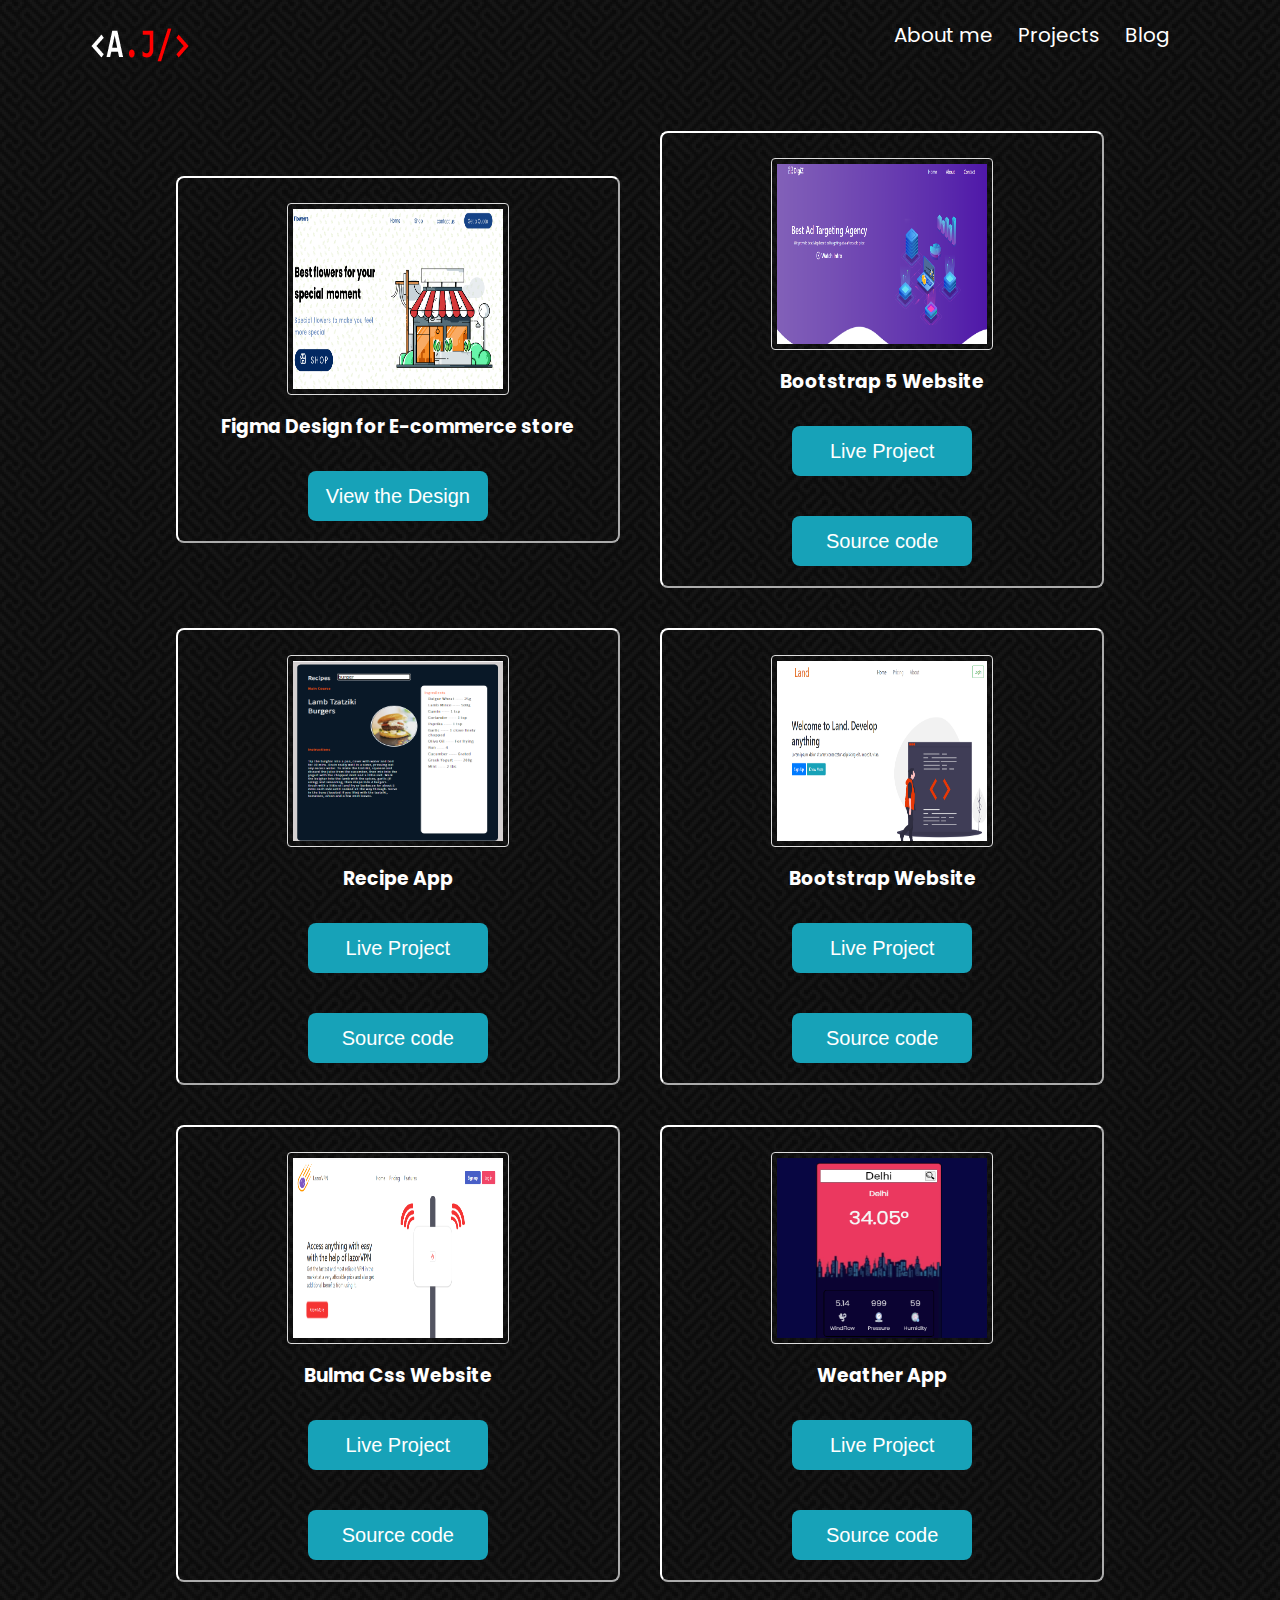
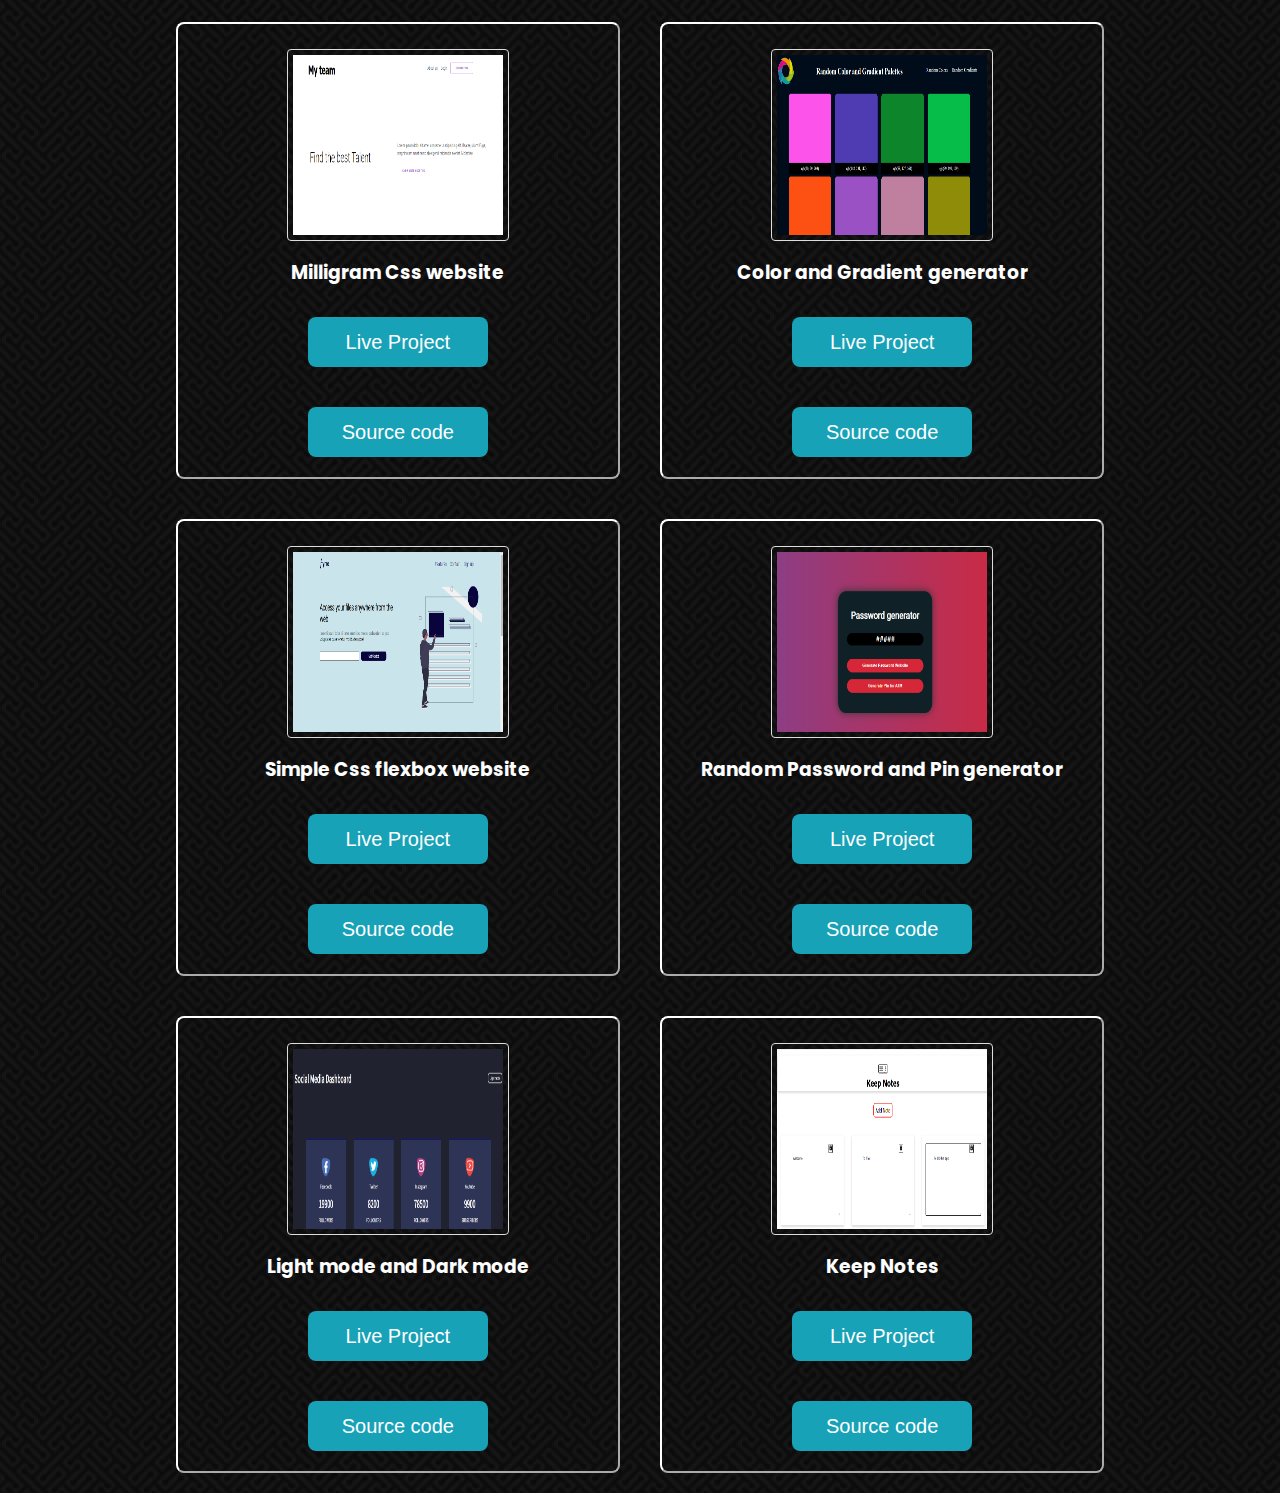
==== projects.html @ d863578b "updating my personal portfolio" ====
<!DOCTYPE html>
<html lang="en">
  <head>
    <meta charset="UTF-8" />
    <meta http-equiv="X-UA-Compatible" content="IE=edge" />
    <meta name="viewport" content="width=device-width, initial-scale=1.0" />
    <title>projects</title>
    <link
      rel="stylesheet"
      href="https://cdnjs.cloudflare.com/ajax/libs/font-awesome/4.0.0/css/font-awesome.css"
    />
    <link rel="stylesheet" href="main.css" />
  </head>
  <body>
    <div class="container">
      <header class="navbar">
        <div class="logo">
          <a href="index.html"><img src="logo.png" alt="logo" /> </a>
          <i class="fa fa-align-justify show" id="tog"></i>
        </div>
        <nav class="link hide">
          <ul>
            <li><a href="index.html">About me</a></li>
            <li><a href="projects.html">Projects</a></li>
            <li><a href="blogs.html">Blog</a></li>
          </ul>
        </nav>
      </header>

      <!-- section  -->
      <section class="sec2">
        <div class="articles">
          <img src="img/Figma.png" />
          <h3>Figma Design for E-commerce store</h3>
          <button>
            <a
              href="https://www.figma.com/file/VPkTBceJYa072S76e5dYyP/Ecommerce-store?node-id=0%3A1"
              >View the Design
            </a>
          </button>
        </div>

        <div class="articles">
          <img src="img/bootstrap5.png" />
          <h3>Bootstrap 5 Website</h3>
          <button>
            <a href="BootStrap 5.0/index.html">Live Project</a>
          </button>
          <button>
            <a href="https://github.com/mohmmadasim07/Bootstrap5"
              >Source code</a
            >
          </button>
        </div>
        <div class="articles">
          <img src="img/recipe app.png" />
          <h3>Recipe App</h3>
          <button><a href="/recipe/index.html">Live Project</a></button>
          <button>
            <a href="https://github.com/mohmmadasim07/recipe-app"
              >Source code</a
            >
          </button>
        </div>
        <div class="articles">
          <img src="img/bootstrap.png" />
          <h3>Bootstrap Website</h3>
          <button>
            <a href="Bootstrap-theme-webiste-main/index.html">Live Project</a>
          </button>
          <button>
            <a href="https://github.com/mohmmadasim07/Bootstrap-theme-webiste"
              >Source code</a
            >
          </button>
        </div>
        <div class="articles">
          <img src="img/bulma css.png" />
          <h3>Bulma Css Website</h3>
          <button>
            <a href="Bulma css/index.html">Live Project</a>
          </button>
          <button>
            <a href="https://github.com/mohmmadasim07/bulma-css">Source code</a>
          </button>
        </div>

        <div class="articles">
          <img src="img/weather_app.png" />
          <h3>Weather App</h3>
          <button><a href="/weather/index.html">Live Project</a></button>
          <button>
            <a href="https://github.com/mohmmadasim07/weather-app"
              >Source code</a
            >
          </button>
        </div>

        <div class="articles">
          <img src="img/milligram css.png" />
          <h3>Milligram Css website</h3>
          <button><a href="milligram css/index.html">Live Project</a></button>
          <button>
            <a href="https://github.com/mohmmadasim07/milligram-css"
              >Source code</a
            >
          </button>
        </div>

        <div class="articles">
          <img src="img/color generator.png" />
          <h3>Color and Gradient generator</h3>
          <button><a href="color generator/index.html">Live Project</a></button>
          <button>
            <a href="https://github.com/mohmmadasim07/new-color-generator"
              >Source code</a
            >
          </button>
        </div>

        <div class="articles">
          <img src="img/css grid website.png" />
          <h3>Simple Css flexbox website</h3>
          <button><a href="css webiste/index.html">Live Project</a></button>
          <button>
            <a href="https://github.com/mohmmadasim07/Css-flexbox-website"
              >Source code</a
            >
          </button>
        </div>

        <div class="articles">
          <img src="img/password generator.png" />
          <h3>Random Password and Pin generator</h3>
          <button>
            <a href="random password generator/main.html">Live Project</a>
          </button>
          <button>
            <a
              href="https://github.com/mohmmadasim07/random-password-and-pin-generator"
              >Source code</a
            >
          </button>
        </div>

        <div class="articles">
          <img src="img/social media dark and light.png" />
          <h3>Light mode and Dark mode</h3>
          <button>
            <a href="dark and light theme/index.html">Live Project</a>
          </button>
          <button>
            <a
              href="https://github.com/mohmmadasim07/dark-and-light-theme-switcher"
              >Source code</a
            >
          </button>
        </div>

        <div class="articles">
          <img src="img/keep.png" />
          <h3>Keep Notes</h3>
          <button><a href="Keep clone/index.html">Live Project</a></button>
          <button>
            <a href="https://github.com/mohmmadasim07/to-dolist">Source code</a>
          </button>
        </div>
      </section>
    </div>
    <script src="main.js"></script>
  </body>
</html>
---- main.css ----
@import url("https://fonts.googleapis.com/css2?family=Poppins&display=swap");

* {
  margin: 0;
  padding: 0;
}

body {
  background-image: url("background.png");
  width: 100%;
  max-width: 2000px;
  height: 100vh;
  color: white;
  font-family: "Poppins", sans-serif;
  color: white;
}

.container {
  margin: 20px 7%;
}

/** navbar ***/
.navbar {
  display: flex;
  flex-direction: row;
  justify-content: space-between;
  font-size: 20px;
}
.link ul li {
  display: inline-block;
  margin-right: 20px;
}
.link ul li a {
  color: white;
  text-decoration: none;
}
.link ul li a:hover {
  border-bottom: 1px solid red;
}
.logo img {
  margin-top: -17px;
}
#tog {
  display: none;
}

/* ------------------*-*/
/* main section */

.sec h2 {
  font-size: 35px;
}
.sec h1 {
  font-size: 40px;
  letter-spacing: 4px;
  font-weight: 200;
}

.sec h3 {
  margin: 10px 0;
}
.sec h4 {
  font-size: 30px;
  margin: 10px 0 20px 0;
  color: #00c0a6;
  animation: typing 7s steps(23) infinite;
  overflow: hidden;
  white-space: nowrap;
  border-right: 2px solid #00c0a6;
}

.contact-logo ul {
  display: flex;
  list-style: none;
}

.contact-logo ul li {
  margin: 20px 20px 40px 0;
}
.contact-logo img {
  width: 70px;
  margin-bottom: 10px;
}
.contact-logo img:hover {
  animation: shake 0.6s ease-in-out;
}
.contact-btn {
  display: flex;
}
.sec button {
  width: 180px;
  margin: 10px 40px 80px 0;
  border-radius: 8px;
  border: none;
  font-size: 20px;
  font-weight: 300;
  height: 50px;
  background-color: #17a2b8;
  color: white;
  cursor: pointer;
}
button a {
  text-decoration: none;
  color: white;
}
.sec button:hover {
  animation: shake 0.6s infinite;
}

/* projects */

/* -------------*/
.sec2 {
  display: flex;
  width: 100%;
  justify-content: center;
  flex-wrap: wrap;
  align-items: center;
}
.articles {
  width: 40%;
  height: 100%;
  border: 2px outset rgb(255, 255, 255);
  border-radius: 8px;
  margin: 20px;
  padding: 25px 0 0 0;
  text-align: center;
  color: white;
}
.articles h3 {
  margin: 10px 0;
}

.articles img {
  border: 1px solid #ddd;
  border-radius: 4px;
  padding: 5px;
  width: 210px;
  height: 180px;
}
.articles button {
  width: 180px;
  margin: 20px;
  padding: 10px;
  border-radius: 8px;
  border: none;
  font-size: 20px;
  font-weight: 300;
  height: 50px;
  background-color: #17a2b8;
  color: white;
  cursor: pointer;
}
/* blogs */

.blogs {
  width: 40%;
  height: 120px auto;

  height: 165px auto;
  border: 2px outset rgb(255, 255, 255);
  border-radius: 8px;
  margin: 20px;
  padding: 25px 0 0 0;
  text-align: center;
  color: white;
}
.blogs h2 {
  margin: 0 0 20px 0;
}
.blogs a {
  color: orangered;
  font-size: 15px;
  text-decoration: none;
}

/* -------------*/
footer {
  position: fixed;
  left: 0;
  bottom: 0;
  width: 100%;
  background-color: rgb(26, 24, 24);
  color: white;
  text-align: center;
}
/* animation */

@keyframes shake {
  0% {
    transform: translate(0px, 0px) rotate(0deg);
  }
  25% {
    transform: translate(1px, 1px) rotate(1deg);
  }
  50% {
    transform: translate(-1px, -1px) rotate(-1deg);
  }
  75% {
    transform: translate(2px, -1px) rotate(2deg);
  }
  100% {
    transform: translate(-1px, 1px) rotate(-1deg);
  }
}
@keyframes typing {
  0% {
    width: 0ch;
  }
  50% {
    width: 23ch;
  }
  100% {
    width: 0ch;
  }
}

/* ------------------------     */
@media only screen and (max-width: 900px) {
  #tog {
    display: block;
    float: right;
  }

  .navbar {
    display: flex;
    flex-direction: column;
    margin-bottom: 20px;
  }
  .link ul li {
    display: block;
    padding-top: 30px;
  }
  .hide {
    display: none;
  }
  .articles {
    width: 100%;
    height: 100%;
  }
  .blogs {
    width: 100%;
    height: 100%;
    height: 100%;
  }
  .sec h4 {
    font-size: 25px;
  }
}
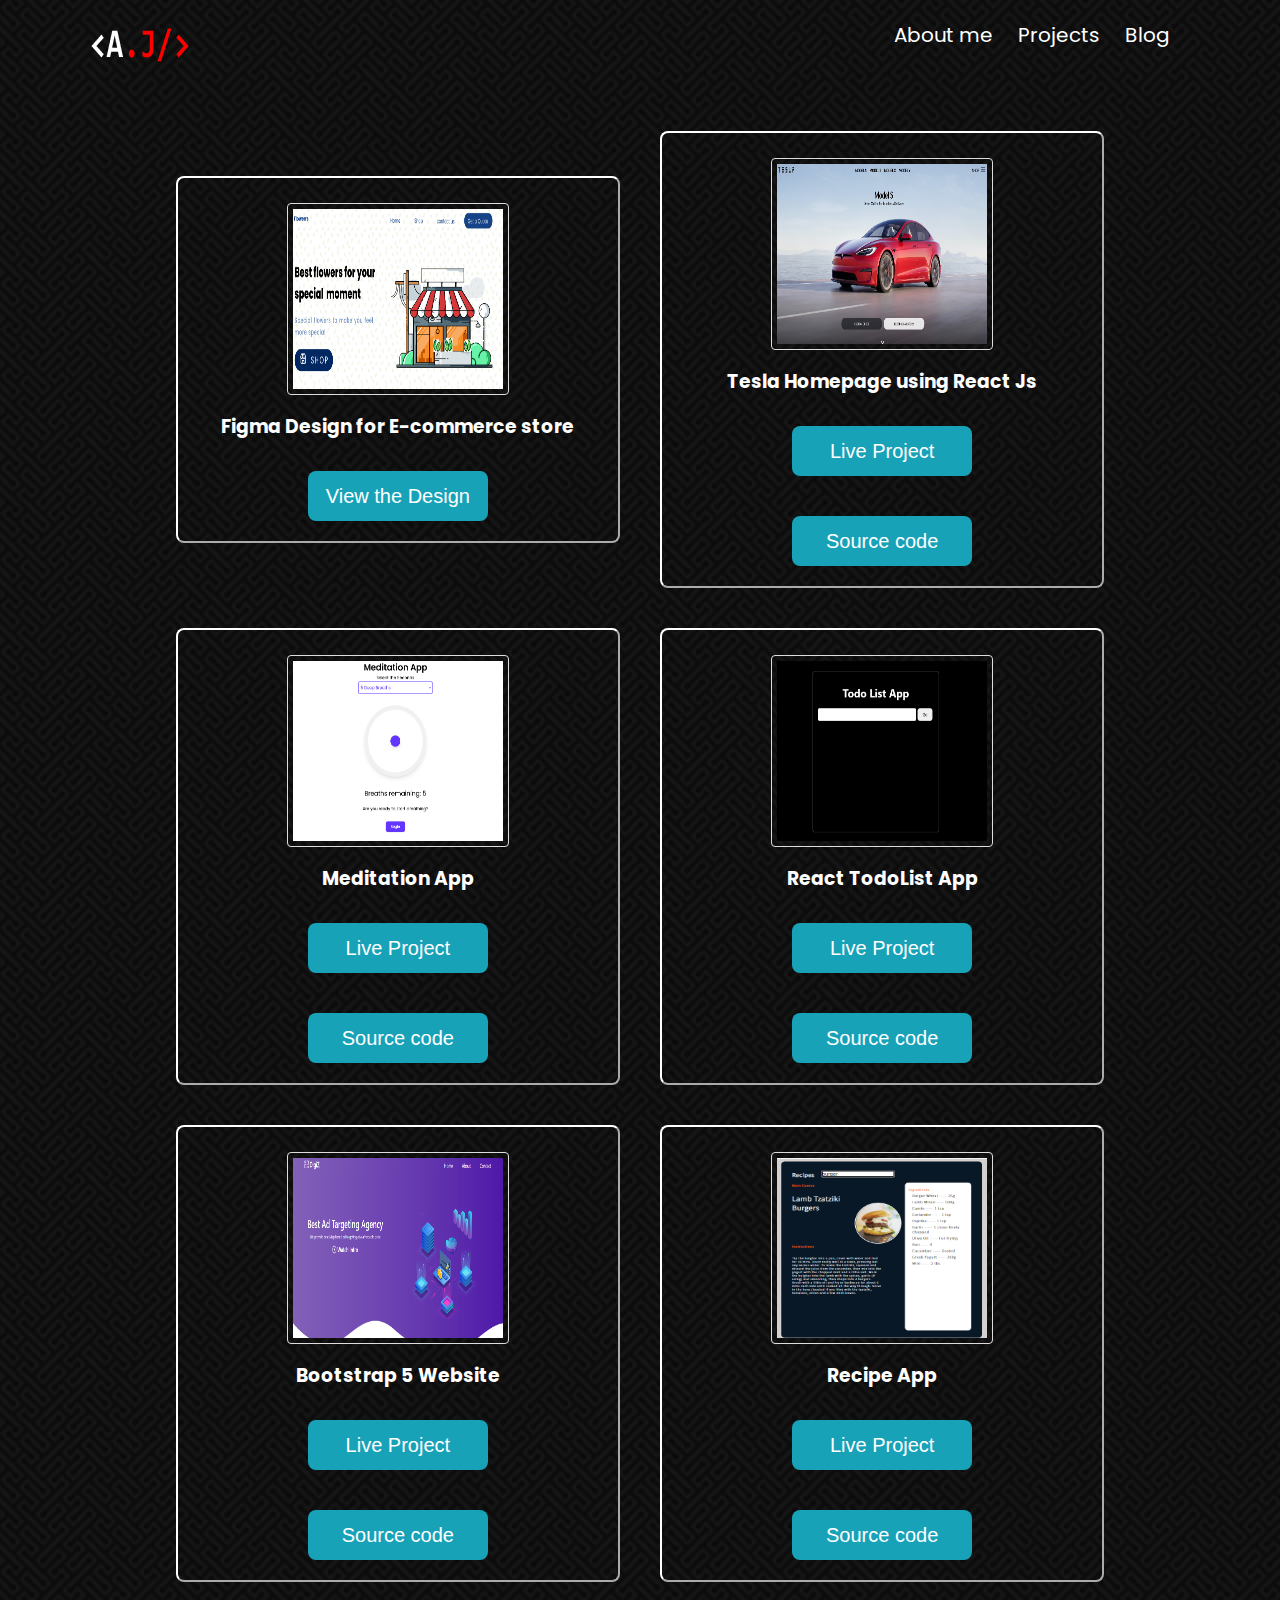
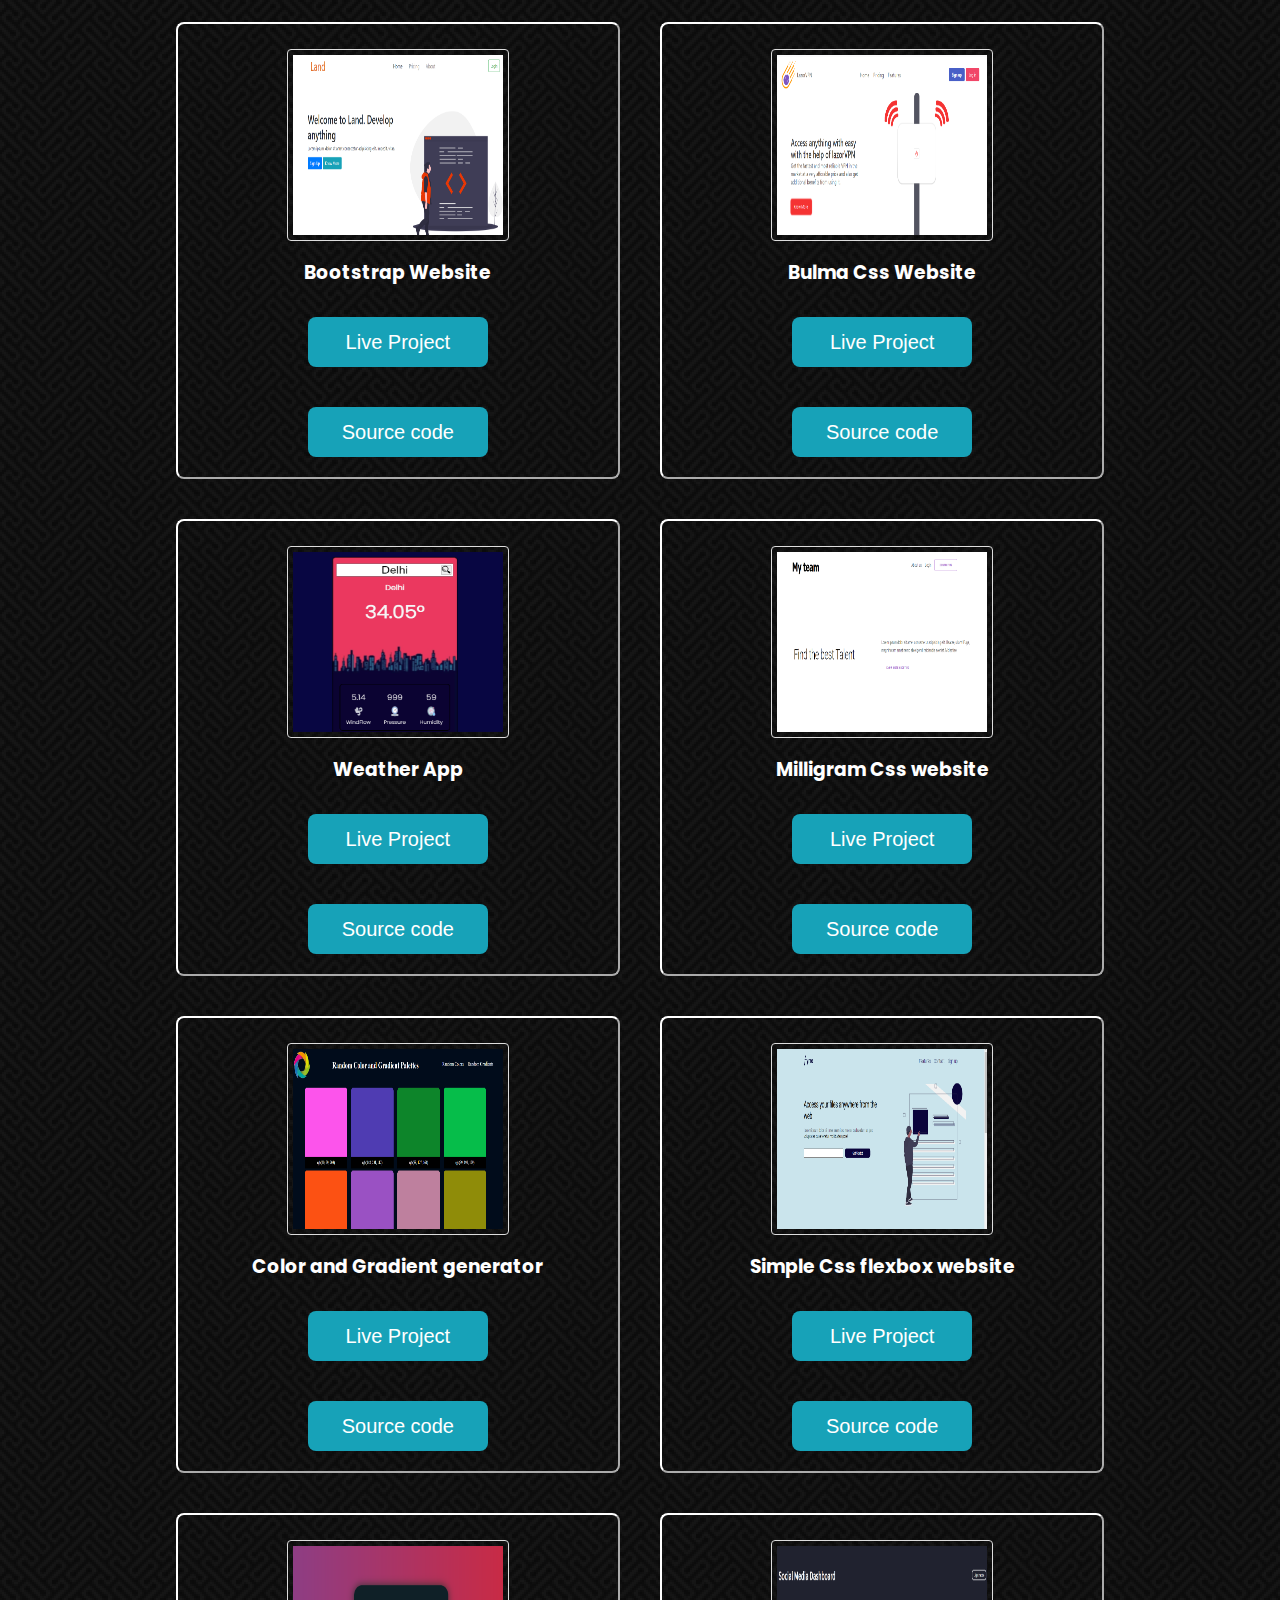
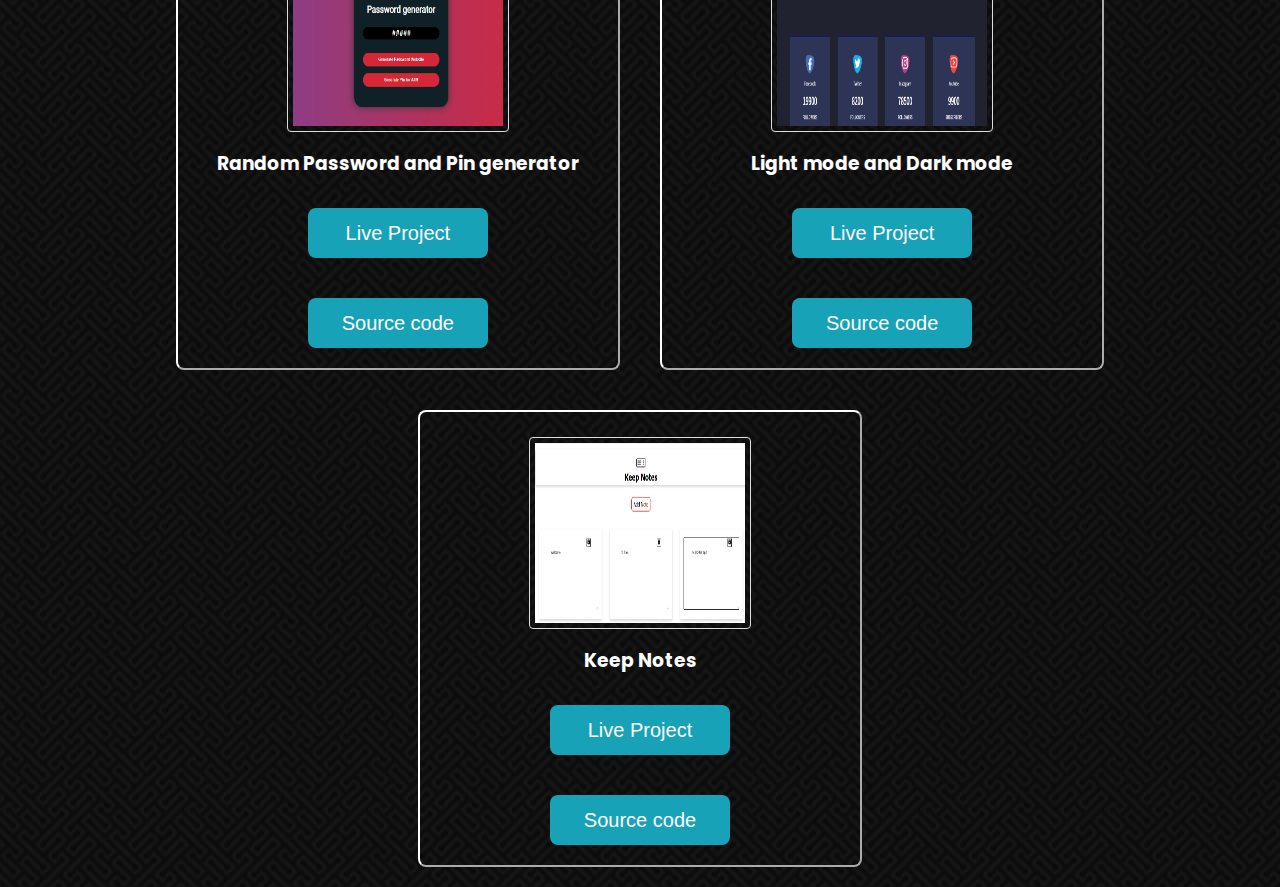
==== commit 11636087: "Merge a574bfb7840536a1ab5fe64431ebaa68ef619d44 into 01c2f4f3f3b64f8314cc0ab71e7968e82160ef09" ====
--- a/projects.html
+++ b/projects.html
@@ -41,6 +41,45 @@
         </div>
 
         <div class="articles">
+          <img src="img/tesla.png" />
+          <h3>Tesla Homepage using React Js</h3>
+          <button>
+            <a href="https://teslaclone1122.netlify.app/">Live Project</a>
+          </button>
+          <button>
+            <a href="https://github.com/mohmmadasim07/TeslaClone"
+              >Source code</a
+            >
+          </button>
+        </div>
+
+        <div class="articles">
+          <img src="img/meditation.png" />
+          <h3>Meditation App</h3>
+          <button>
+            <a href="https://meditation1122.netlify.app/">Live Project</a>
+          </button>
+          <button>
+            <a href="https://github.com/mohmmadasim07/meditation-app"
+              >Source code</a
+            >
+          </button>
+        </div>
+
+        <div class="articles">
+          <img src="img/react-todo.png" />
+          <h3>React TodoList App</h3>
+          <button>
+            <a href="https://todoapp1122.netlify.app/">Live Project</a>
+          </button>
+          <button>
+            <a href="https://github.com/mohmmadasim07/React-js-Todolist-app"
+              >Source code</a
+            >
+          </button>
+        </div>
+
+        <div class="articles">
           <img src="img/bootstrap5.png" />
           <h3>Bootstrap 5 Website</h3>
           <button>
